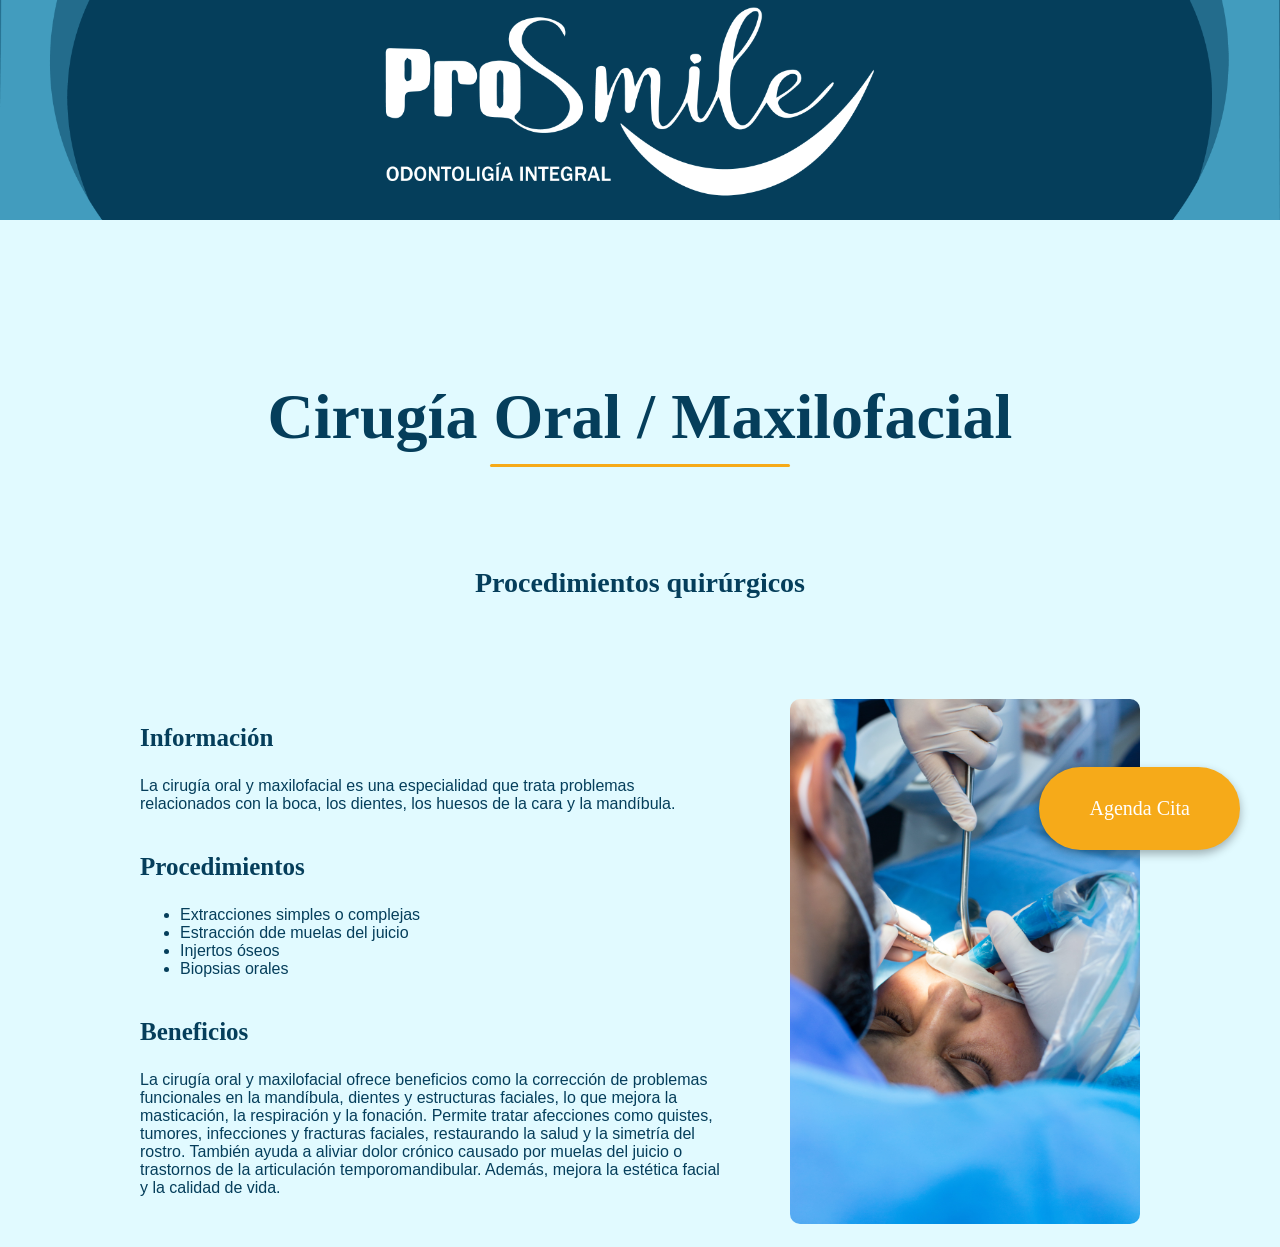
==== CirugíaOral.html @ a45a1322 "Add files via upload" ====
<!DOCTYPE html>
<html lang="en">
<head>
    <meta charset="UTF-8">
    <meta name="viewport" content="width=device-width, initial-scale=1.0">
    <title>Cirugía Oral / Maxilofacial</title>
    <link rel="stylesheet" href="CirugíaOral.css">
</head>
<body>
    <div class="banner"></div>
    <div class="submenu">

    

   
        <h1 class="titulo aparece">Cirugía Oral / Maxilofacial</h1>
    <h2 class="subtitulo aparece">Procedimientos quirúrgicos</h2>
            <div class="caja-submenu"> 
        
        <div>
            <h3 class="subtitulos aparece">Información</h3>
            <p class="texto aparece">
                La cirugía oral y maxilofacial es una especialidad que trata problemas relacionados con la boca, los dientes, los huesos de la cara y la mandíbula.
            </p>


            <h3 class="subtitulos aparece">Procedimientos</h3>
            <ul class="texto aparece">
                <li>Extracciones simples o complejas</li>
                <li>Estracción dde muelas del juicio</li>
                <li>Injertos óseos</li>
                <li>Biopsias orales</li>
            </ul>

            <h3 class="subtitulos aparece">Beneficios</h3>
            <p class="texto aparece">
               La cirugía oral y maxilofacial ofrece beneficios como la corrección de problemas funcionales en la mandíbula, dientes y estructuras faciales, lo que mejora la masticación, la respiración y la fonación. Permite tratar afecciones como quistes, tumores, infecciones y fracturas faciales, restaurando la salud y la simetría del rostro. También ayuda a aliviar dolor crónico causado por muelas del juicio o trastornos de la articulación temporomandibular. Además, mejora la estética facial y la calidad de vida.
            </p>
            
        </div>

        <div class="imagen-submenu">
            <img src="cirugiaoral.jpg" alt="Odontología General">
        </div>


    </div>
         


    <a href="https://wa.me/50662332482?text=Hola,%20quiero%20agendar%20una%20cita." 
           class="boton-agendar">
           Agenda Cita
        </a>


</div>



<script>
    const elementos = document.querySelectorAll('.aparece');

    const observador = new IntersectionObserver((entradas) => {
        entradas.forEach(entrada => {
            if (entrada.isIntersecting) {
                entrada.target.classList.add('visible');
            }
        });
    }, { threshold: 0.2 });

    elementos.forEach(el => observador.observe(el));
</script>




    
</body>
</html>
---- CirugíaOral.css ----
html, body {
    margin: 0; /*elimina los margenes que trae por defecto el buscador*/
    padding: 0;
    background-color: #e1faff;
  }
  

.banner {
    background-image: url('banner_Mesa\ de\ trabajo\ 1.png');  /* Imagen puesta desde CSS */
    background-size: cover;                /* Cubre todo el espacio */
    background-position: center;           /* Centrada */
    height: 220px;                         /* Altura del banner */
    width: 100%;         

  }


.titulo {
    text-align: center;       /* Centra el texto */
  font-size: 4em;           /* Tamaño de letra grande */
  margin-top: 150px;         /* Espacio entre el banner y el título */
  margin-bottom: 100px;      /* Espacio entre el título y los botones */
  font-family: Franklin Gothic Medium;  /* Tipografía limpia */
  color: #053e5b;              /* Color del texto */
  animation: flotar 3s ease-in-out infinite;
}

@keyframes flotar {
  0%, 100% {
    transform: translateY(0);
  }
  50% {
    transform: translateY(-4px); /* movimiento suave */
  }
}

.titulo::after {
  content: "";
  display: block;
  width: 300px;
  height: 3px;
  background: #f6aa19;
  margin: 10px auto 0;
  border-radius: 3px;
}

.subtitulo {
    text-align: center;       /* Centra el texto */
  font-size: 28px;           /* Tamaño de letra grande */
  font-family: Franklin Gothic Medium;  /* Tipografía limpia */
  color: #053e5b;     
  margin-bottom: 100px;
}


.submenu {
    max-width: 1000px;
    margin: 0 auto;
    padding: 10px;
}

/* Pone texto a la izquierda y la imagen a la derecha */
.caja-submenu {
    width: 100%;
    display: flex;
    align-items: flex-start;
    gap: 70px;
     position: relative;
}

/* Texto a la izquierda */
.subtitulos {
    flex: 1;
    text-align: left;
    color: #053e5b;
    font-family: Franklin Gothic Medium;
    font-size: 25px;
}
.texto {
    flex: 1;
    text-align: left;
    font-family: 'Gill Sans', 'Gill Sans MT', Calibri, 'Trebuchet MS', sans-serif;
    margin-bottom: 40px ;
    color: #053e5b;
}

.imagen-submenu {
    margin-left: auto;
}
/* Imagen a la derecha */
.imagen-submenu img {
    width: 350px;
    border-radius: 10px;
    object-fit: cover;

    
}


.boton-agendar {
    position: fixed;
    bottom: 50px;
    right: 40px;
    background-color: #f6aa19; /* color del botón tipo WhatsApp */
    color: white;
    padding: 30px 50px;
    border-radius: 50px;
    font-size: 20px;
    text-decoration: none;
    box-shadow: 0 4px 10px rgba(0, 0, 0, 0.3);
    font-family: Franklin Gothic Medium;
}

.aparece {
    opacity: 0;
    transform: translateY(20px);    /* inicia ligeramente abajo */
    transition: opacity 0.8s ease-out, transform 0.8s ease-out;
}

.aparece.visible {
    opacity: 1;
    transform: translateY(0);       /* vuelve a su posición */
}


@media (max-width: 768px) {

  /* Banner más pequeño */
  .banner {
    height: 150px;
  }

  /* Título */
  .titulo {
    font-size: 2.8em;
    margin-top: 100px;
    margin-bottom: 60px;
  }

  .titulo::after {
    width: 200px;
  }

  /* Subtítulo */
  .subtitulo {
    font-size: 22px;
    margin-bottom: 60px;
  }

  /* Contenedor de texto + imagen */
  .caja-submenu {
    flex-direction: column; /* Se vuelve en columna */
    align-items: center;
    gap: 30px;
    text-align: center;
  }

  /* Texto */
  .subtitulos {
    font-size: 22px;
    text-align: center;
  }

  .texto {
    font-size: 16px;
    text-align: center;
  }

  /* Imagen */
  .imagen-submenu img {
    width: 260px;
    margin: 0 auto;
  }

  /* Botón fijo */
  .boton-agendar {
    bottom: 30px;
    right: 20px;
    padding: 20px 35px;
    font-size: 16px;
  }
}

@media (max-width: 480px) {

  .titulo {
    font-size: 2.2em;
  }

  .titulo::after {
    width: 150px;
  }

  .subtitulo {
    font-size: 18px;
  }

  .subtitulos {
    font-size: 20px;
  }

  .texto {
    font-size: 15px;
  }

  .imagen-submenu img {
    width: 220px;
  }

  .boton-agendar {
    padding: 15px 25px;
    font-size: 14px;
  }
}
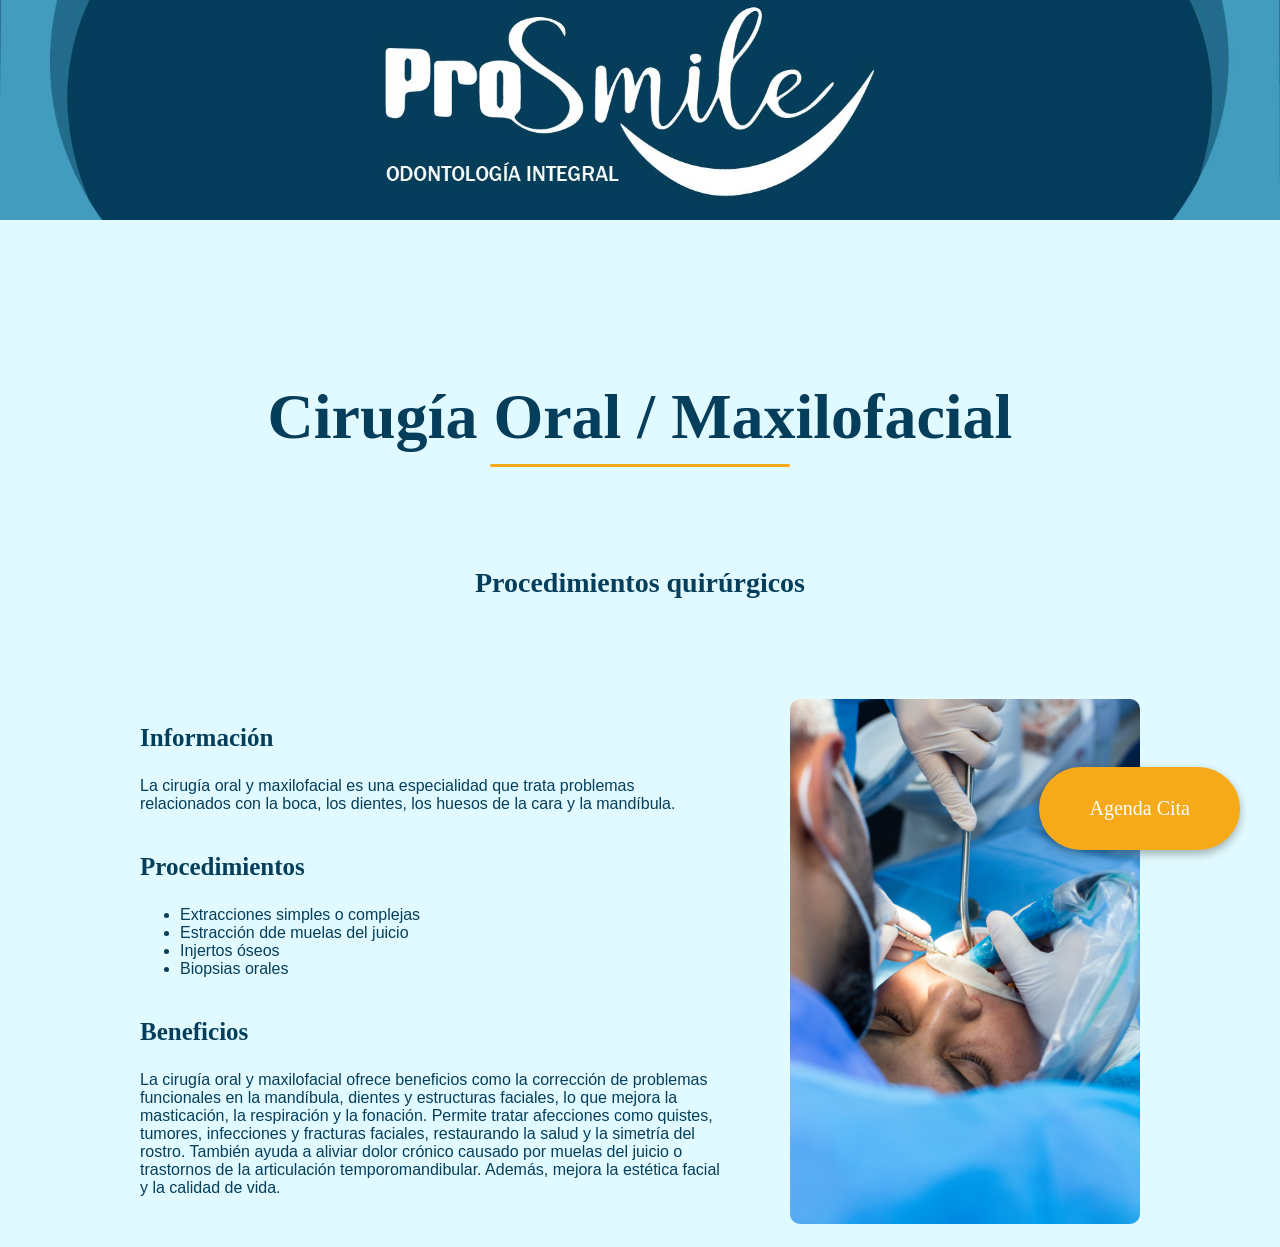
==== commit 8b08c4a9: "Add banner image to CirugíaOral.html" ====
--- a/CirugíaOral.html
+++ b/CirugíaOral.html
@@ -7,7 +7,10 @@
     <link rel="stylesheet" href="CirugíaOral.css">
 </head>
 <body>
-    <div class="banner"></div>
+    <div class="banner">
+      <img src="banner pagina_Mesa de trabajo 1.jpg" alt="banner">
+    </div>
+
     <div class="submenu">
 
     
@@ -79,4 +82,5 @@
 </body>
 </html>
 
-    +
+    
--- a/CirugíaOral.css
+++ b/CirugíaOral.css
@@ -6,13 +6,17 @@
   
 
 .banner {
-    background-image: url('banner_Mesa\ de\ trabajo\ 1.png');  /* Imagen puesta desde CSS */
-    background-size: cover;                /* Cubre todo el espacio */
-    background-position: center;           /* Centrada */
-    height: 220px;                         /* Altura del banner */
-    width: 100%;         
+    width: 100%;
+    height: 220px;
+    overflow: hidden; /* evita que la imagen se salga */
+}
 
-  }
+.banner img {
+    width: 100%;
+    height: 100%;
+    object-fit: cover; /* replica el background-size: cover */
+    object-position: center; /* replica el background-position */
+}
 
 
 .titulo {
@@ -123,93 +127,4 @@
 }
 
 
-@media (max-width: 768px) {
 
-  /* Banner más pequeño */
-  .banner {
-    height: 150px;
-  }
-
-  /* Título */
-  .titulo {
-    font-size: 2.8em;
-    margin-top: 100px;
-    margin-bottom: 60px;
-  }
-
-  .titulo::after {
-    width: 200px;
-  }
-
-  /* Subtítulo */
-  .subtitulo {
-    font-size: 22px;
-    margin-bottom: 60px;
-  }
-
-  /* Contenedor de texto + imagen */
-  .caja-submenu {
-    flex-direction: column; /* Se vuelve en columna */
-    align-items: center;
-    gap: 30px;
-    text-align: center;
-  }
-
-  /* Texto */
-  .subtitulos {
-    font-size: 22px;
-    text-align: center;
-  }
-
-  .texto {
-    font-size: 16px;
-    text-align: center;
-  }
-
-  /* Imagen */
-  .imagen-submenu img {
-    width: 260px;
-    margin: 0 auto;
-  }
-
-  /* Botón fijo */
-  .boton-agendar {
-    bottom: 30px;
-    right: 20px;
-    padding: 20px 35px;
-    font-size: 16px;
-  }
-}
-
-@media (max-width: 480px) {
-
-  .titulo {
-    font-size: 2.2em;
-  }
-
-  .titulo::after {
-    width: 150px;
-  }
-
-  .subtitulo {
-    font-size: 18px;
-  }
-
-  .subtitulos {
-    font-size: 20px;
-  }
-
-  .texto {
-    font-size: 15px;
-  }
-
-  .imagen-submenu img {
-    width: 220px;
-  }
-
-  .boton-agendar {
-    padding: 15px 25px;
-    font-size: 14px;
-  }
-}
-
